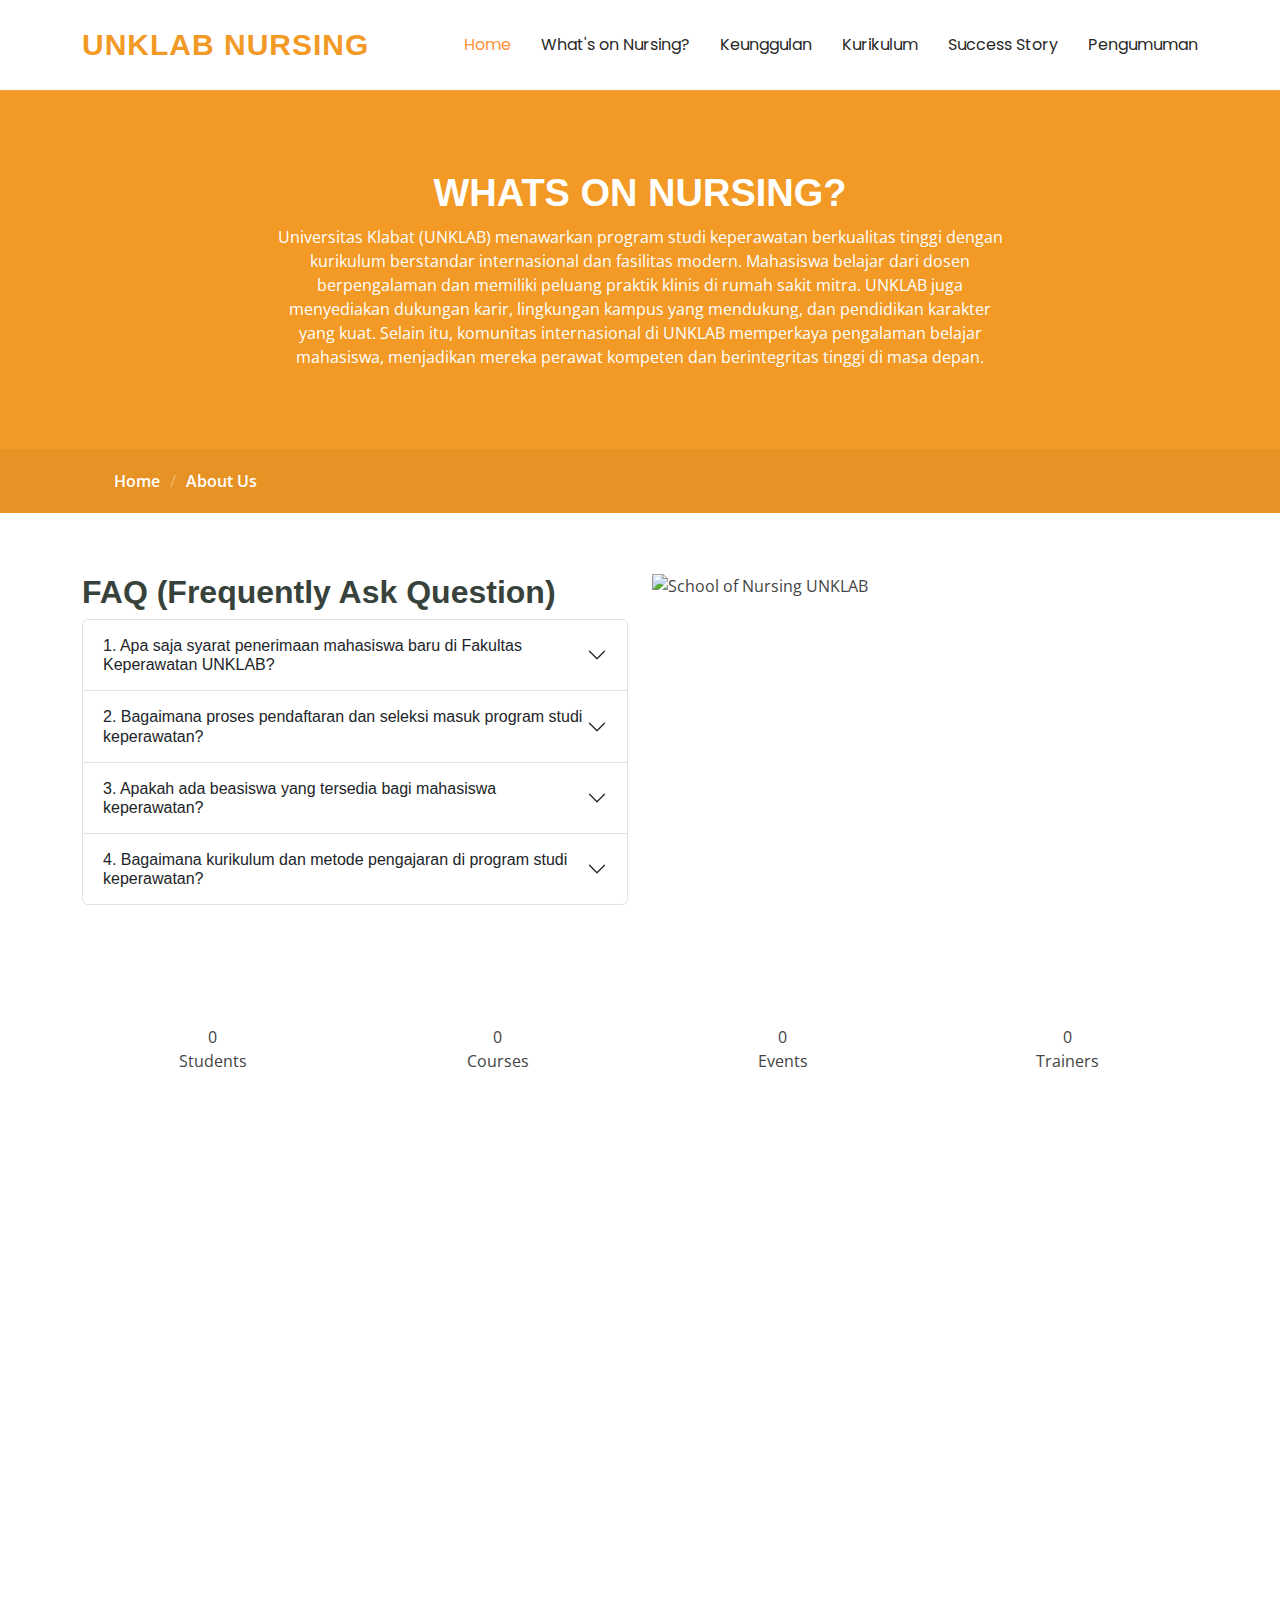
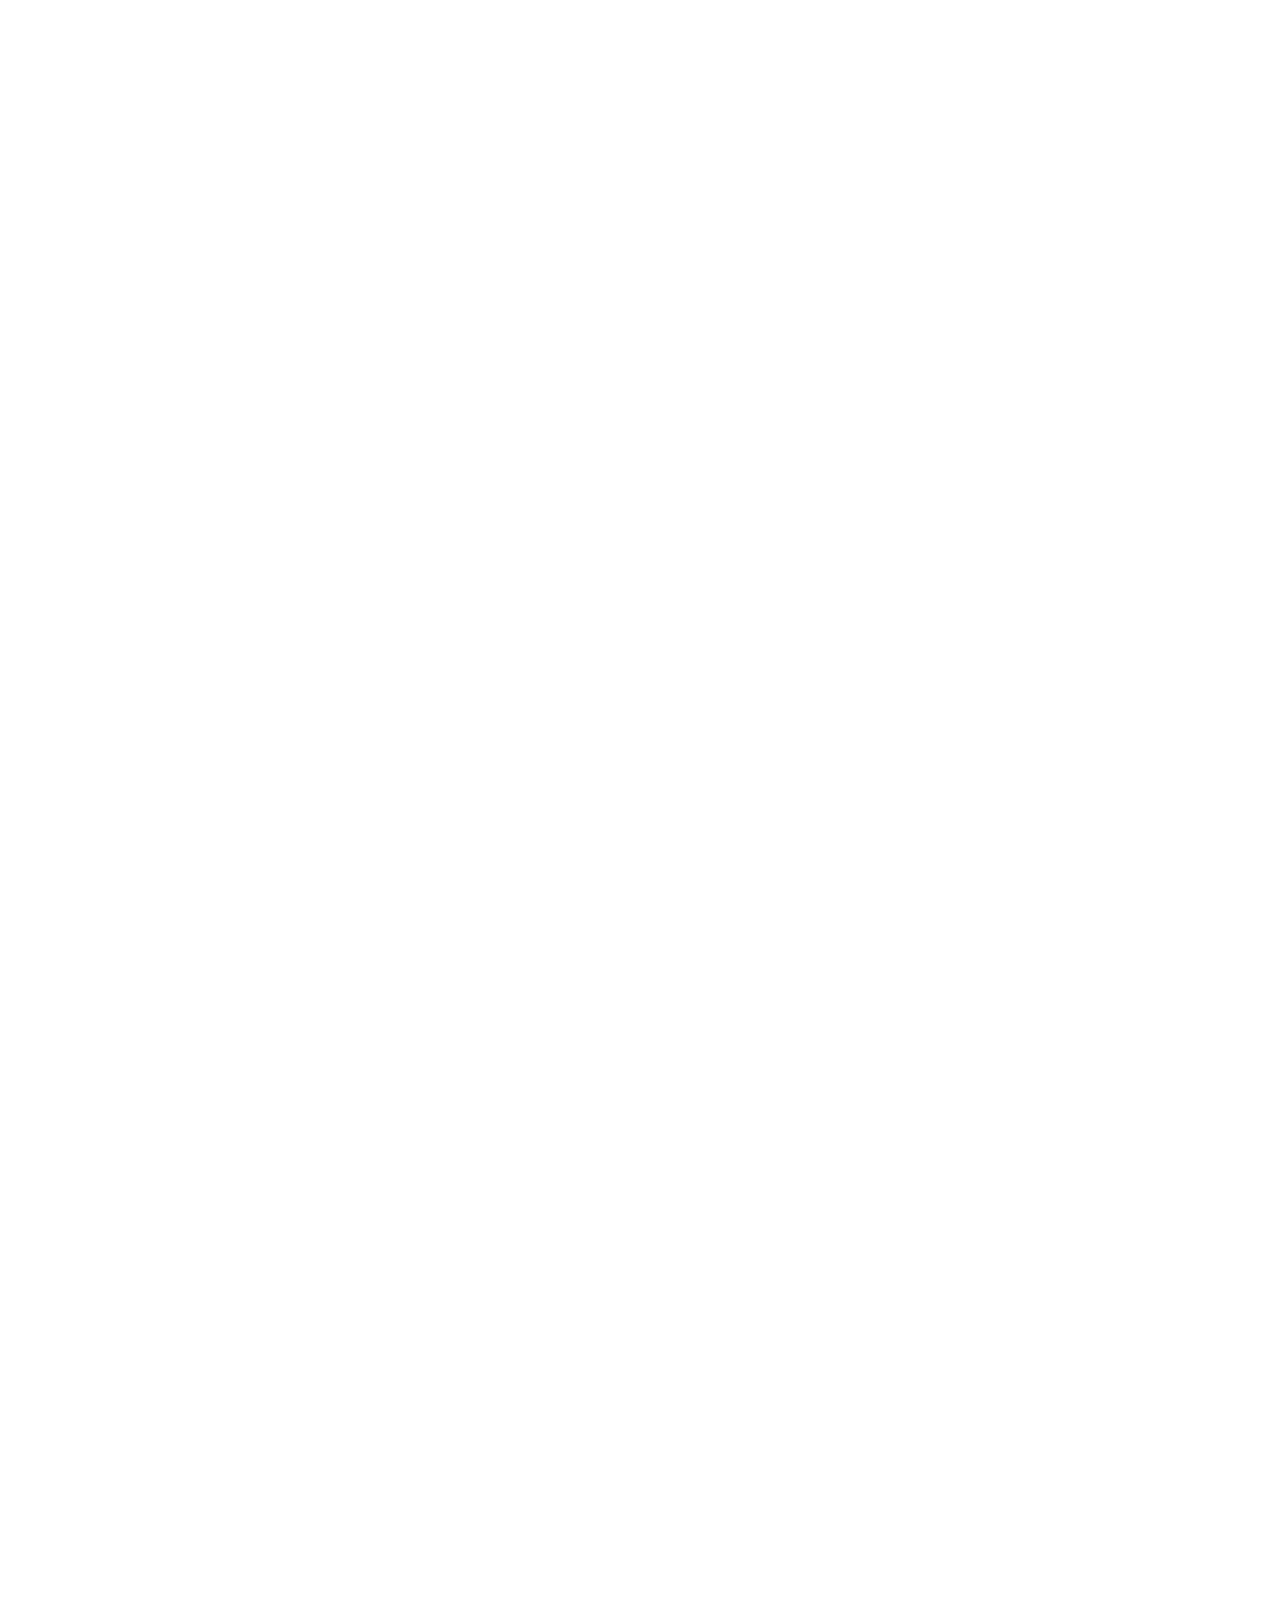
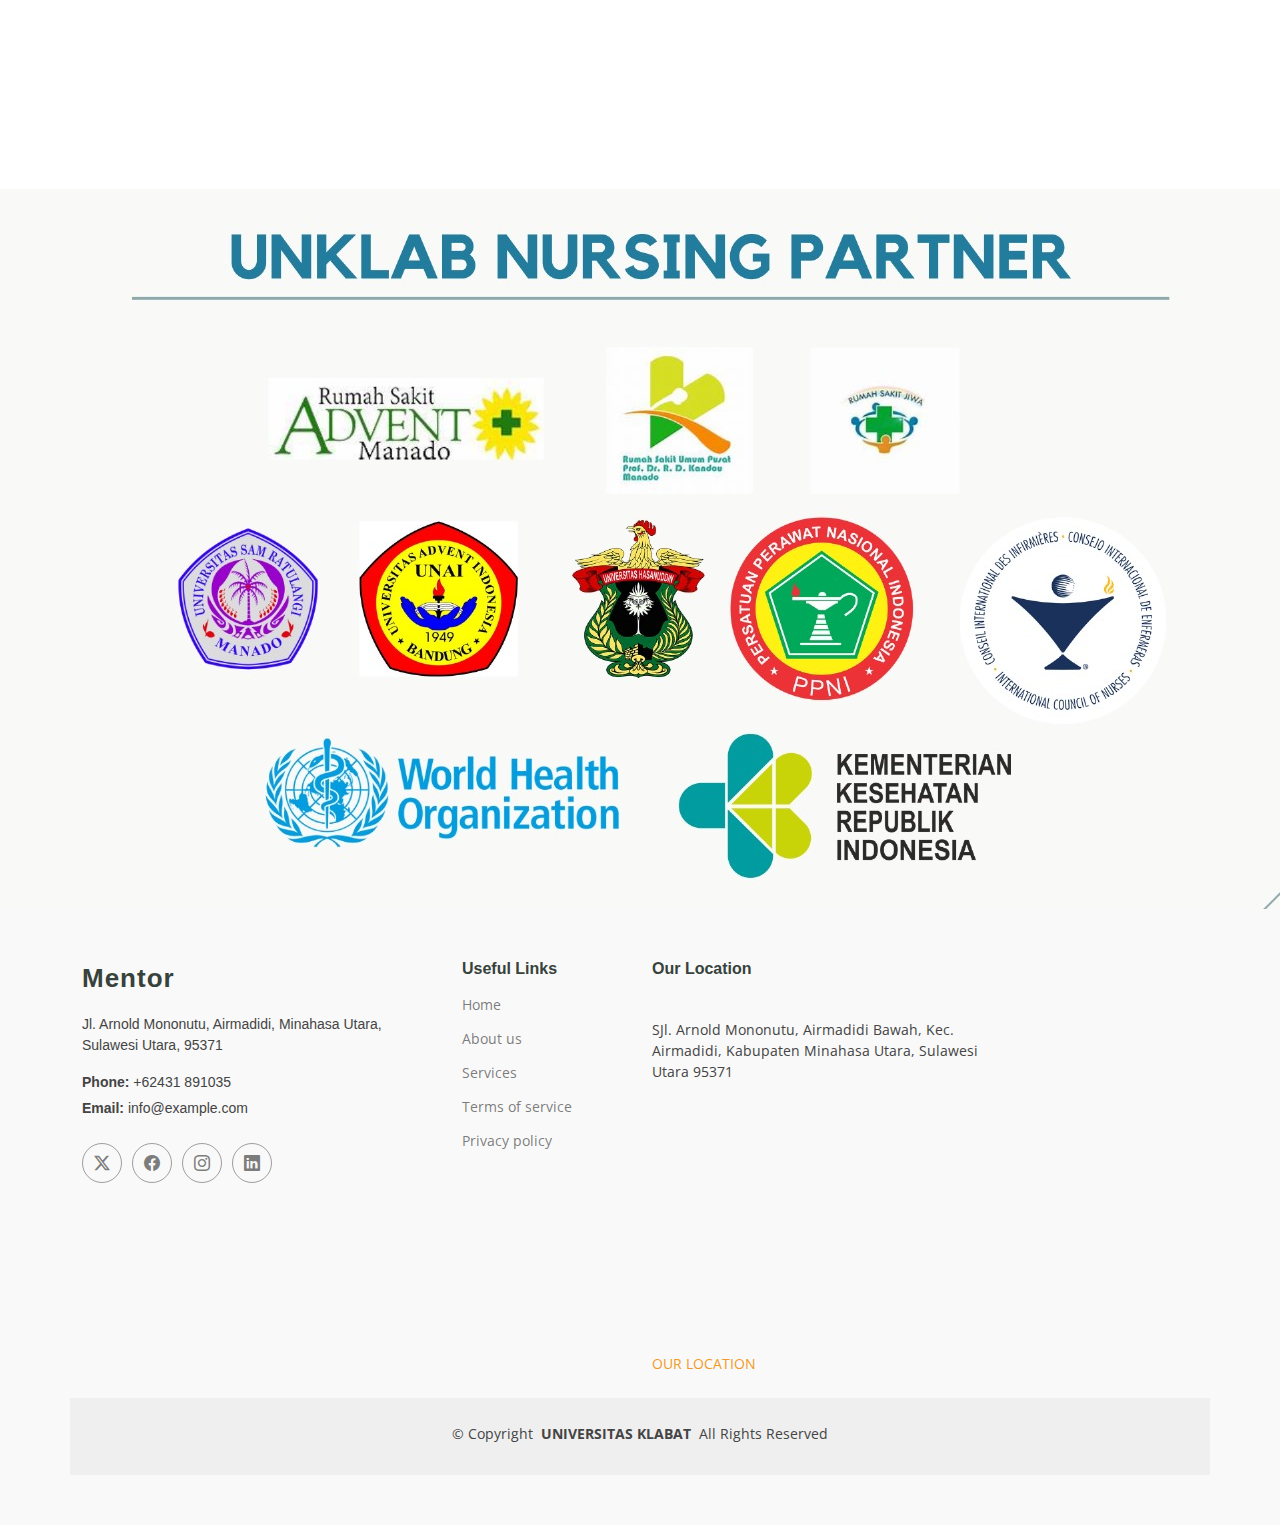
==== about.html @ 40e102c3 "First add" ====
<!DOCTYPE html>
<html lang="en">

<head>
  <meta charset="utf-8">
  <meta content="width=device-width, initial-scale=1.0" name="viewport">
  <title>UNKLAB Nursing Web</title>
  <meta content="UNKLAB Nursing offers high-quality nursing programs with international standards and modern facilities." name="description">
  <meta content="UNKLAB, Nursing, Education, Healthcare, University, Indonesia" name="keywords">

  <!-- Favicons -->
  <link href="assets/img/favicon.png" rel="icon">
  <link href="assets/img/apple-touch-icon.png" rel="apple-touch-icon">

  <!-- Fonts -->
  <link href="https://fonts.googleapis.com" rel="preconnect">
  <link href="https://fonts.gstatic.com" rel="preconnect" crossorigin>
  <link href="https://fonts.googleapis.com/css2?family=Open+Sans:wght@300;400;500;600;700;800&family=Poppins:wght@100;200;300;400;500;600;700;800;900&display=swap" rel="stylesheet">

  <!-- Vendor CSS Files -->
  <link href="assets/vendor/bootstrap/css/bootstrap.min.css" rel="stylesheet">
  <link href="assets/vendor/bootstrap-icons/bootstrap-icons.css" rel="stylesheet">
  <link href="assets/vendor/aos/aos.css" rel="stylesheet">
  <link href="assets/vendor/glightbox/css/glightbox.min.css" rel="stylesheet">
  <link href="assets/vendor/swiper/swiper-bundle.min.css" rel="stylesheet">

  <!-- Main CSS File -->
  <link href="assets/css/main.css" rel="stylesheet">

  <!-- =======================================================
  * Template Name: Mentor
  * Template URL: https://bootstrapmade.com/mentor-free-education-bootstrap-theme/
  * Updated: Jun 29 2024 with Bootstrap v5.3.3
  * Author: BootstrapMade.com
  * License: https://bootstrapmade.com/license/
  ======================================================== -->
</head>

<body class="about-page">

  <!-- Header Section -->
  <header id="header" class="header d-flex align-items-center sticky-top">
    <div class="container-fluid container-xl position-relative d-flex align-items-center">

      <a href="index.html" class="logo d-flex align-items-center me-auto">
        <h1 class="sitename">UNKLAB NURSING</h1>
      </a>

      <nav id="navmenu" class="navmenu">
        <ul>
          <li><a href="index.html" class="active">Home<br></a></li>
          <li><a href="about.html">What's on Nursing?</a></li>
          <li><a href="trainers.html">Keunggulan</a></li>
          <li><a href="events.html">Kurikulum</a></li>
          <li><a href="pricing.html">Success Story</a></li>
          <li><a href="contact.html">Pengumuman</a></li>
        </ul>
        <i class="mobile-nav-toggle d-xl-none bi bi-list"></i>
      </nav>

    </div>
  </header><!-- End Header -->

  <main class="main">

    <!-- Page Title -->
    <div class="page-title" data-aos="fade">
      <div class="heading">
        <div class="container">
          <div class="row d-flex justify-content-center text-center">
            <div class="col-lg-8">
              <h1>WHATS ON NURSING?</h1>
              <p class="mb-0">Universitas Klabat (UNKLAB) menawarkan program studi keperawatan berkualitas tinggi dengan kurikulum berstandar internasional dan fasilitas modern. Mahasiswa belajar dari dosen berpengalaman dan memiliki peluang praktik klinis di rumah sakit mitra. UNKLAB juga menyediakan dukungan karir, lingkungan kampus yang mendukung, dan pendidikan karakter yang kuat. Selain itu, komunitas internasional di UNKLAB memperkaya pengalaman belajar mahasiswa, menjadikan mereka perawat kompeten dan berintegritas tinggi di masa depan.</p>
            </div>
          </div>
        </div>
      </div>
      <nav class="breadcrumbs">
        <div class="container">
          <ol>
            <li><a href="index.html">Home</a></li>
            <li class="current">About Us</li>
          </ol>
        </div>
      </nav>
    </div><!-- End Page Title -->

    <!-- About Us Section -->
    <section id="about-us" class="section about-us">

      <div class="container">

        <div class="row gy-4">

          <div class="col-lg-6 order-1 order-lg-2" data-aos="fade-up" data-aos-delay="100">
            <img src="https://linktr.ee/og/image/schoolofnursing.unklab.jpg" class="img-fluid" alt="School of Nursing UNKLAB">
          </div>

          <div class="col-lg-6 order-2 order-lg-1 content" data-aos="fade-up" data-aos-delay="200">
            <h3>FAQ (Frequently Ask Question)</h3>
            <div class="accordion w-100" id="basicAccordion">
              <div class="accordion-item">
                <h2 class="accordion-header" id="headingOne">
                  <button class="accordion-button collapsed" type="button" data-bs-toggle="collapse" data-bs-target="#basicAccordionCollapseOne" aria-expanded="false" aria-controls="basicAccordionCollapseOne">
                    1. Apa saja syarat penerimaan mahasiswa baru di Fakultas Keperawatan UNKLAB?
                  </button>
                </h2>
                <div id="basicAccordionCollapseOne" class="accordion-collapse collapse" aria-labelledby="headingOne" data-bs-parent="#basicAccordion">
                  <div class="accordion-body">
                    Calon mahasiswa harus lulus SMA atau setara, mengisi formulir pendaftaran, dan memenuhi syarat akademik dan kesehatan yang ditetapkan oleh universitas.
                  </div>
                </div>
              </div>
              <div class="accordion-item">
                <h2 class="accordion-header" id="headingTwo">
                  <button class="accordion-button collapsed" type="button" data-bs-toggle="collapse" data-bs-target="#basicAccordionCollapseTwo" aria-expanded="false" aria-controls="basicAccordionCollapseTwo">
                    2. Bagaimana proses pendaftaran dan seleksi masuk program studi keperawatan?
                  </button>
                </h2>
                <div id="basicAccordionCollapseTwo" class="accordion-collapse collapse" aria-labelledby="headingTwo" data-bs-parent="#basicAccordion">
                  <div class="accordion-body">
                    Proses pendaftaran meliputi pengisian formulir, pengumpulan berkas, dan tes seleksi yang terdiri dari tes akademik, kesehatan, dan wawancara.
                  </div>
                </div>
              </div>
              <div class="accordion-item">
                <h2 class="accordion-header" id="headingThree">
                  <button class="accordion-button collapsed" type="button" data-bs-toggle="collapse" data-bs-target="#basicAccordionCollapseThree" aria-expanded="false" aria-controls="basicAccordionCollapseThree">
                    3. Apakah ada beasiswa yang tersedia bagi mahasiswa keperawatan?
                  </button>
                </h2>
                <div id="basicAccordionCollapseThree" class="accordion-collapse collapse" aria-labelledby="headingThree" data-bs-parent="#basicAccordion">
                  <div class="accordion-body">
                    Ya, UNKLAB menyediakan berbagai beasiswa berdasarkan prestasi akademik, kebutuhan finansial, dan bakat khusus.
                  </div>
                </div>
              </div>
              <div class="accordion-item">
                <h2 class="accordion-header" id="headingFour">
                  <button class="accordion-button collapsed" type="button" data-bs-toggle="collapse" data-bs-target="#basicAccordionCollapseFour" aria-expanded="false" aria-controls="basicAccordionCollapseFour">
                    4. Bagaimana kurikulum dan metode pengajaran di program studi keperawatan?
                  </button>
                </h2>
                <div id="basicAccordionCollapseFour" class="accordion-collapse collapse" aria-labelledby="headingFour" data-bs-parent="#basicAccordion">
                  <div class="accordion-body">
                    Kurikulum UNKLAB mengikuti standar internasional dengan metode pengajaran yang melibatkan kuliah, praktikum, simulasi, dan pengalaman klinis.
                  </div>
                </div>
              </div>
            </div>
          </div>

        </div>

      </div>

    </section><!-- End About Us Section -->

    <!-- Stats Counter Section -->
    <section id="stats-counter" class="stats-counter section-bg">
      <div class="container">

        <div class="row gy-4">

          <div class="col-lg-3 col-md-6">
            <div class="stats-item text-center w-100 h-100">
              <span data-purecounter-start="0" data-purecounter-end="400" data-purecounter-duration="1" class="purecounter"></span>
              <p>Students</p>
            </div>
          </div>

          <div class="col-lg-3 col-md-6">
            <div class="stats-item text-center w-100 h-100">
              <span data-purecounter-start="0" data-purecounter-end="15" data-purecounter-duration="1" class="purecounter"></span>
              <p>Courses</p>
            </div>
          </div>

          <div class="col-lg-3 col-md-6">
            <div class="stats-item text-center w-100 h-100">
              <span data-purecounter-start="0" data-purecounter-end="10" data-purecounter-duration="1" class="purecounter"></span>
              <p>Events</p>
            </div>
          </div>

          <div class="col-lg-3 col-md-6">
            <div class="stats-item text-center w-100 h-100">
              <span data-purecounter-start="0" data-purecounter-end="5" data-purecounter-duration="1" class="purecounter"></span>
              <p>Trainers</p>
            </div>
          </div>

        </div>

      </div>
    </section><!-- End Stats Counter Section -->

    <!-- UNKLAB Program Section -->
    <section id="unklab_program" class="unklab program">

      <!-- Section Title -->
      <div class="container section-title" data-aos="fade-up">
        <h2>PROGRAM-PROGRAM APA SAJA YANG ADA DI UNKLAB NURSING</h2>
        <h3>UNKLAB NURSING PROGRAM</h3>
      </div><!-- End Section Title -->

      <div class="container" data-aos="fade-up" data-aos-delay="100">

        <div class="swiper init-swiper">
          <script type="application/json" class="swiper-config">
            {
              "loop": true,
              "speed": 600,
              "autoplay": {
                "delay": 5000
              },
              "slidesPerView": "auto",
              "pagination": {
                "el": ".swiper-pagination",
                "type": "bullets",
                "clickable": true
              },
              "breakpoints": {
                "320": {
                  "slidesPerView": 1,
                  "spaceBetween": 40
                },
                "1200": {
                  "slidesPerView": 2,
                  "spaceBetween": 20
                }
              }
            }
          </script>

          <div class="swiper-wrapper">
            <div class="swiper-slide">
                <!-- Events Section -->
                <section id="events" class="events section">
                  <div class="container" data-aos="fade-up">
                    <div class="row">
                      <div class="col-md-6 d-flex align-items-stretch">
                        <div class="card">
                          <div class="card-img">
                            <img src="https://www.gwinnettcollege.edu/wp-content/uploads/2019/06/how-to-become-a-registered-nurse.jpg" alt="...">
                          </div>
                          <div class="card-body">
                            <h5 class="card-title"><a href="">Lanjut studi profesi NURSE</a></h5>
                            <p class="card-text">Setelah menyelesaikan program sarjana, mahasiswa dapat melanjutkan ke program profesi Ners yang memberikan pelatihan praktis dan pengalaman klinis lebih lanjut.</p>
                          </div>
                        </div>
                      </div>
                      <div class="col-md-6 d-flex align-items-stretch">
                        <div class="card">
                          <div class="card-img">
                            <img src="https://i.ytimg.com/vi/fRP12DUSiwM/maxresdefault.jpg" alt="...">
                          </div>
                          <div class="card-body">
                            <h5 class="card-title"><a href="">HIMAKPER</a></h5>
                            <p class="card-text">HIMAKPER adalah organisasi mahasiswa yang menaungi kegiatan dan minat mahasiswa keperawatan. Organisasi ini menyelenggarakan berbagai acara, seminar, dan kegiatan sosial untuk mendukung pengembangan akademik dan profesional mahasiswa.</p>
                          </div>
                        </div>
                      </div>
                      <div class="col-md-6 d-flex align-items-stretch">
                        <div class="card">
                          <div class="card-img">
                            <img src="https://tse1.mm.bing.net/th?id=OIP.fp10XGPX4o0IStmSZPAHNwHaEK&pid=Api&P=0&h=180" alt="...">
                          </div>
                          <div class="card-body">
                            <h5 class="card-title"><a href="">BEASISWA PERTUKARAN MAHASISWA</a></h5>
                            <p class="card-text">Beasiswa ini biasanya ditawarkan melalui kerjasama antara UNKLAB dan universitas atau institusi pendidikan di Jepang. Program pertukaran ini memungkinkan mahasiswa untuk belajar di Jepang selama satu atau dua semester sambil mendapatkan pengalaman budaya dan akademik yang berbeda.</p>
                          </div>
                        </div>
                      </div>
                      <div class="col-md-6 d-flex align-items-stretch">
                        <div class="card">
                          <div class="card-img">
                            <img src="https://iik.ac.id/blog/wp-content/uploads/2022/11/bidan-perawat-scaled.jpg" alt="...">
                          </div>
                          <div class="card-body">
                            <h5 class="card-title"><a href="">KELOMPOK STUDI DAN PENELITIAN</a></h5>
                            <p class="card-text">KSP adalah organisasi yang berfokus pada penelitian ilmiah dan pengembangan pengetahuan keperawatan. Anggota KSP terlibat dalam berbagai proyek penelitian dan publikasi ilmiah.</p>
                          </div>
                        </div>
                      </div>
                      <div class="col-md-6 d-flex align-items-stretch">
                        <div class="card">
                          <div class="card-img">
                            <img src="https://tse4.mm.bing.net/th?id=OIP.LDpZiHHEnZXiNZW93gwZKgHaEK&pid=Api&P=0&h=180" alt="...">
                          </div>
                          <div class="card-body">
                            <h5 class="card-title"><a href="">BEM (BADAN EKSEKUTIF MAHASISWA) KEPERAWATAN</a></h5>
                            <p class="card-text">BEM Fakultas Keperawatan berperan sebagai perwakilan mahasiswa di tingkat fakultas, menyuarakan aspirasi dan memperjuangkan kepentingan mahasiswa..</p>
                          </div>
                        </div>
                      </div>
                    </div>
                  </div>
                </section><!-- End Events Section -->
            </div>
          </div>
          <div class="swiper-pagination"></div>
        </div>
      </div>
    </section><!-- End UNKLAB Program Section -->

  </main><!-- End Main -->

  <footer id="footer" class="footer position-relative light-background">
    <img src="Nursepartner6.png" alt="UNKLAB NURSING PARTNER" width="100%">

    <div class="container footer-top">
      <div class="row gy-4">
        <div class="col-lg-4 col-md-6 footer-about">
          <a href="index.html" class="logo d-flex align-items-center">
            <span class="sitename">Mentor</span>
          </a>
          <div class="footer-contact pt-3">
            <p>Jl. Arnold Mononutu, Airmadidi, Minahasa Utara, Sulawesi Utara, 95371</p>
            <p class="mt-3"><strong>Phone:</strong> <span>+62431 891035</span></p>
            <p><strong>Email:</strong> <span>info@example.com</span></p>
          </div>
          <div class="social-links d-flex mt-4">
            <a href=""><i class="bi bi-twitter-x"></i></a>
            <a href=""><i class="bi bi-facebook"></i></a>
            <a href=""><i class="bi bi-instagram"></i></a>
            <a href=""><i class="bi bi-linkedin"></i></a>
          </div>
        </div>

        <div class="col-lg-2 col-md-3 footer-links">
          <h4>Useful Links</h4>
          <ul>
            <li><a href="#">Home</a></li>
            <li><a href="#">About us</a></li>
            <li><a href="#">Services</a></li>
            <li><a href="#">Terms of service</a></li>
            <li><a href="#">Privacy policy</a></li>
          </ul>
        </div>
        
        <div class="col-lg-4 col-md-12 footer-newsletter">
          <h4>Our Location</h4>
          <img src="" alt="">
          <p>SJl. Arnold Mononutu, Airmadidi Bawah, Kec. Airmadidi, Kabupaten Minahasa Utara, Sulawesi Utara 95371</p>
          <iframe src="https://www.google.com/maps/embed?pb=!1m14!1m8!1m3!1d15954.387615484504!2d124.9840606!3d1.4177643!3m2!1i1024!2i768!4f13.1!3m3!1m2!1s0x32870a95df6309dd%3A0x21d86e4847556add!2sUniversitas%20Klabat!5e0!3m2!1sen!2sid!4v1719903701034!5m2!1sen!2sid" width="600" height="250" style="border:0;" allowfullscreen="" loading="lazy" referrerpolicy="no-referrer-when-downgrade"></iframe>
          <a href="https://maps.app.goo.gl/yZwztcFCva1MjMAT6">OUR LOCATION</a>
        </div>
      </div>
    </div>

    <div class="container copyright text-center mt-4">
      <p>© <span>Copyright</span> <strong class="px-1 sitename">UNIVERSITAS KLABAT</strong> <span>All Rights Reserved</span></p>
      <div class="credits">
      </div>
    </div>

  </footer>

  <!-- Scroll Top -->
  <a href="#" id="scroll-top" class="scroll-top d-flex align-items-center justify-content-center"><i class="bi bi-arrow-up-short"></i></a>

  <!-- Preloader -->
  <div id="preloader"></div>

  <!-- Vendor JS Files -->
  <script src="assets/vendor/bootstrap/js/bootstrap.bundle.min.js"></script>
  <script src="assets/vendor/php-email-form/validate.js"></script>
  <script src="assets/vendor/aos/aos.js"></script>
  <script src="assets/vendor/glightbox/js/glightbox.min.js"></script>
  <script src="assets/vendor/purecounter/purecounter_vanilla.js"></script>
  <script src="assets/vendor/swiper/swiper-bundle.min.js"></script>

  <!-- Main JS File -->
  <script src="assets/js/main.js"></script>

</body>

</html>
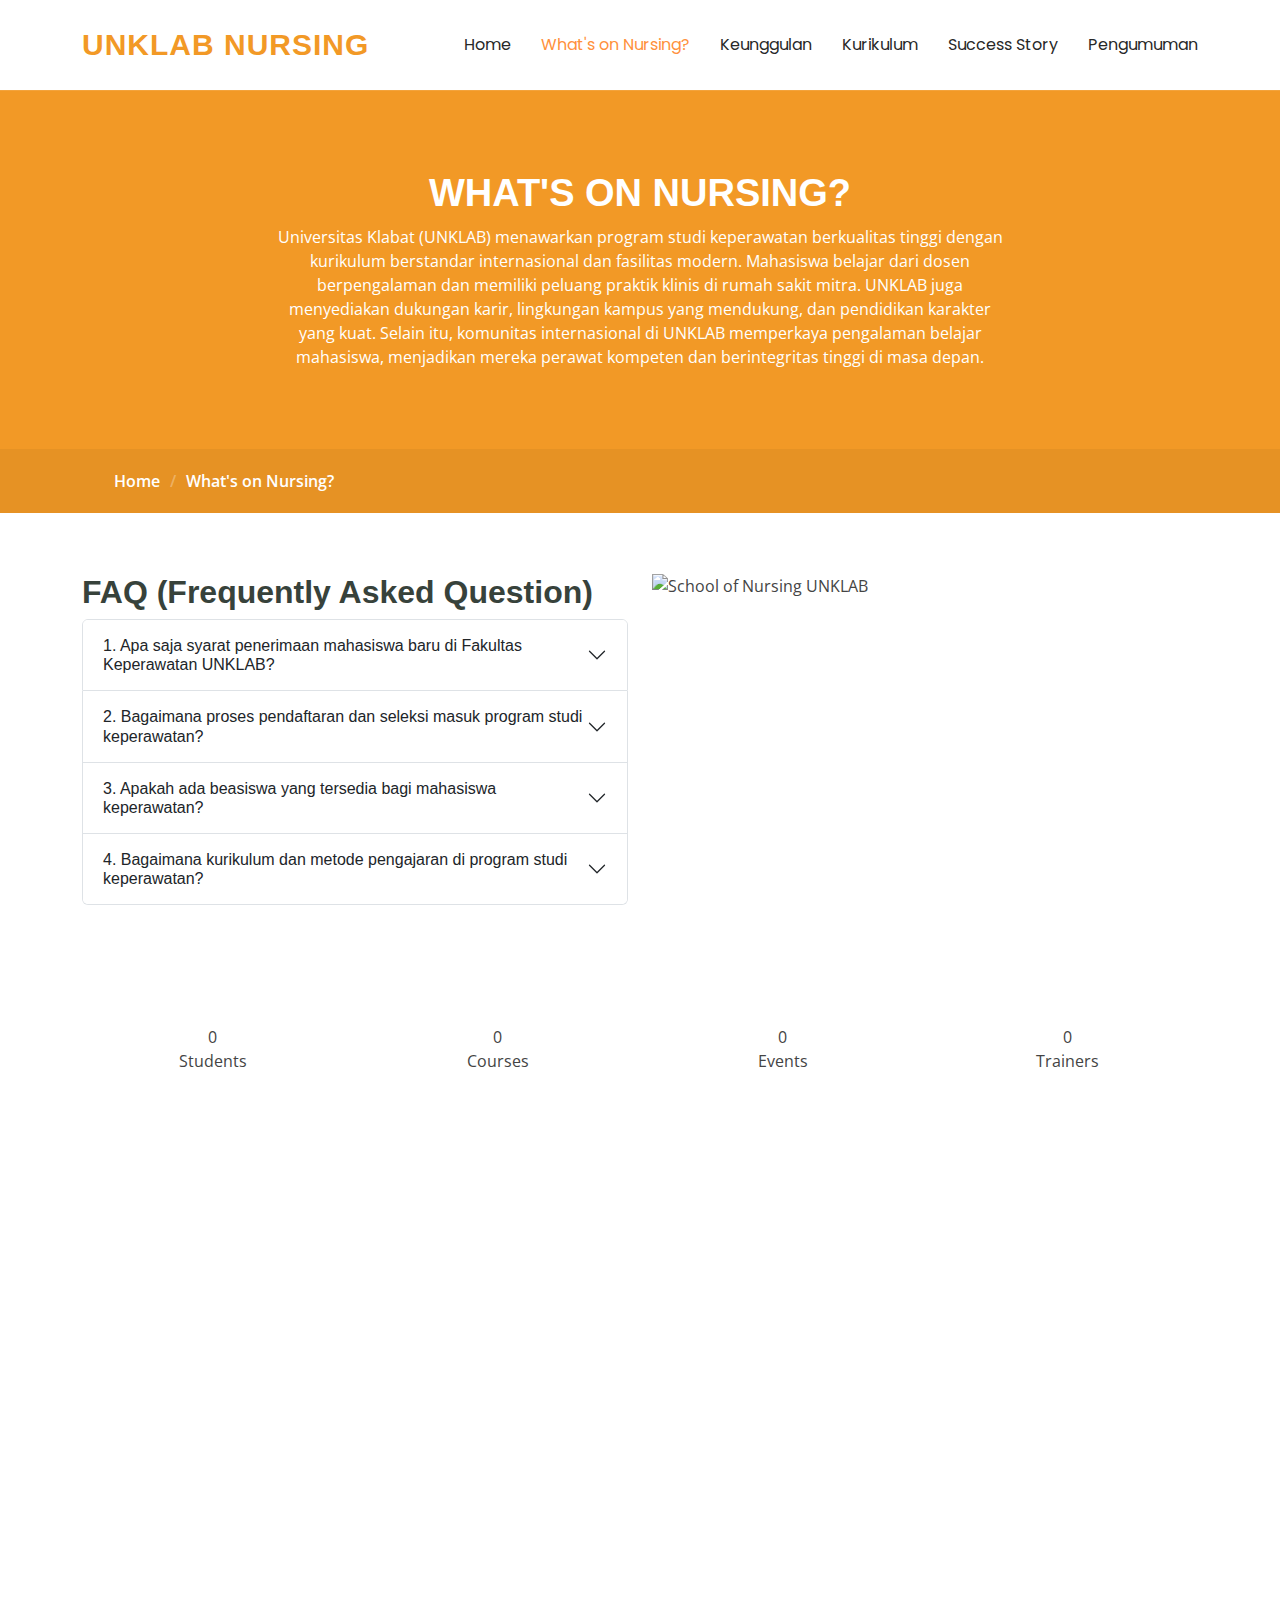
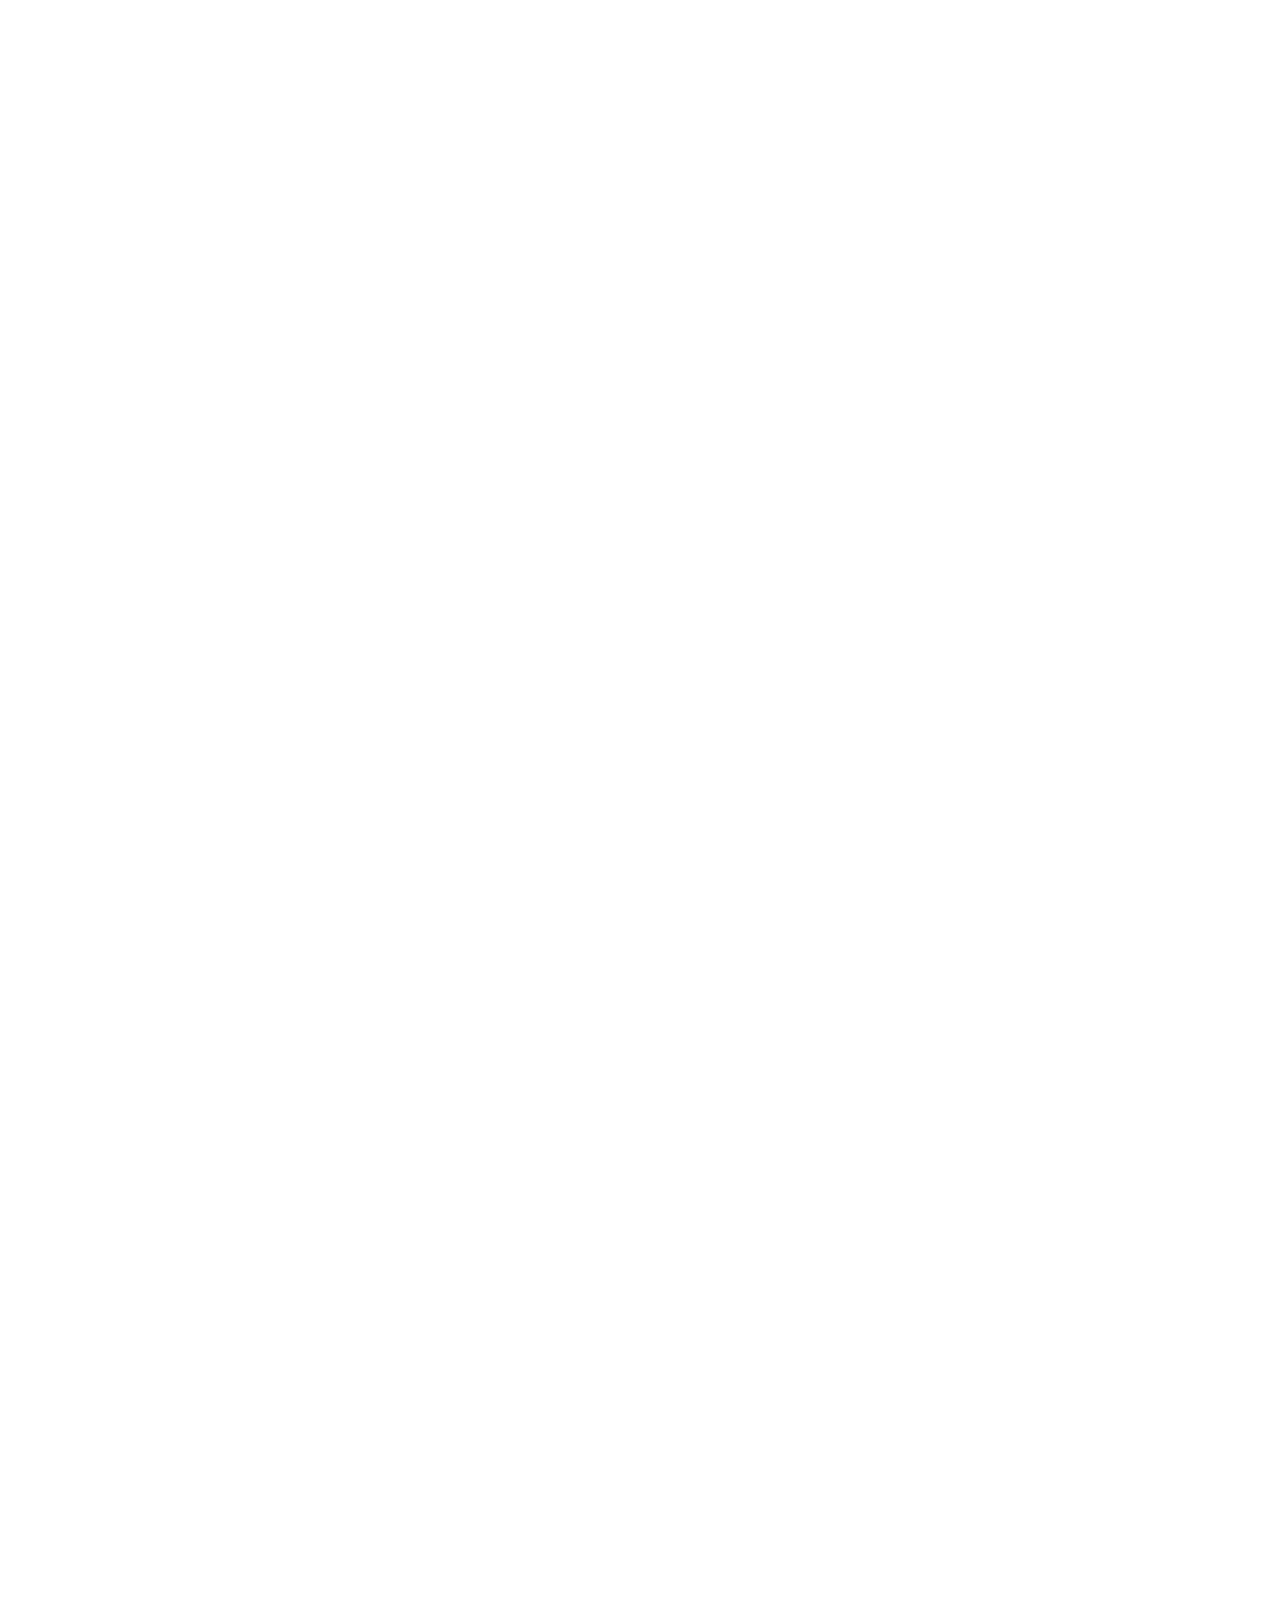
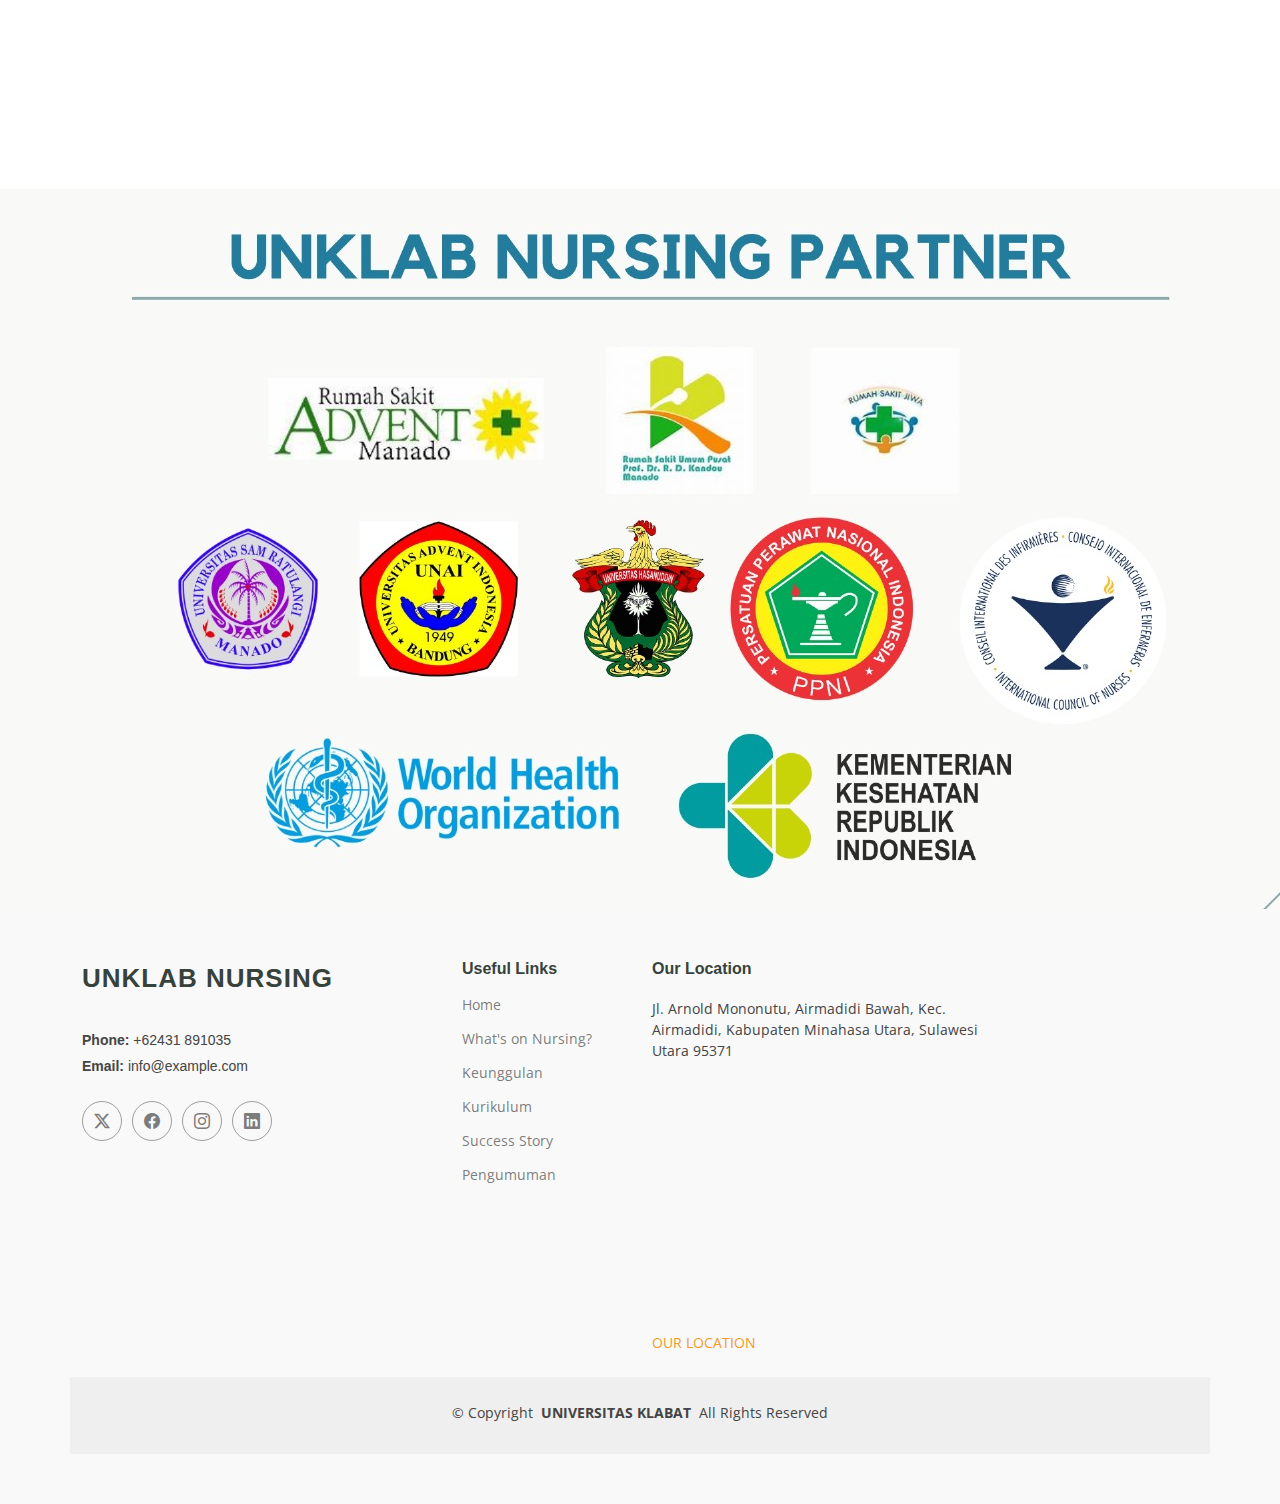
==== commit b0efeef4: "Adding some last touch to all .html" ====
--- a/about.html
+++ b/about.html
@@ -4,7 +4,7 @@
 <head>
   <meta charset="utf-8">
   <meta content="width=device-width, initial-scale=1.0" name="viewport">
-  <title>UNKLAB Nursing Web</title>
+  <title>What's on Nursing? - FKEP</title>
   <meta content="UNKLAB Nursing offers high-quality nursing programs with international standards and modern facilities." name="description">
   <meta content="UNKLAB, Nursing, Education, Healthcare, University, Indonesia" name="keywords">
 
@@ -48,8 +48,8 @@
 
       <nav id="navmenu" class="navmenu">
         <ul>
-          <li><a href="index.html" class="active">Home<br></a></li>
-          <li><a href="about.html">What's on Nursing?</a></li>
+          <li><a href="index.html">Home<br></a></li>
+          <li><a href="about.html" class="active">What's on Nursing?</a></li>
           <li><a href="trainers.html">Keunggulan</a></li>
           <li><a href="events.html">Kurikulum</a></li>
           <li><a href="pricing.html">Success Story</a></li>
@@ -69,7 +69,7 @@
         <div class="container">
           <div class="row d-flex justify-content-center text-center">
             <div class="col-lg-8">
-              <h1>WHATS ON NURSING?</h1>
+              <h1>WHAT'S ON NURSING?</h1>
               <p class="mb-0">Universitas Klabat (UNKLAB) menawarkan program studi keperawatan berkualitas tinggi dengan kurikulum berstandar internasional dan fasilitas modern. Mahasiswa belajar dari dosen berpengalaman dan memiliki peluang praktik klinis di rumah sakit mitra. UNKLAB juga menyediakan dukungan karir, lingkungan kampus yang mendukung, dan pendidikan karakter yang kuat. Selain itu, komunitas internasional di UNKLAB memperkaya pengalaman belajar mahasiswa, menjadikan mereka perawat kompeten dan berintegritas tinggi di masa depan.</p>
             </div>
           </div>
@@ -79,7 +79,7 @@
         <div class="container">
           <ol>
             <li><a href="index.html">Home</a></li>
-            <li class="current">About Us</li>
+            <li class="current">What's on Nursing?</li>
           </ol>
         </div>
       </nav>
@@ -97,8 +97,9 @@
           </div>
 
           <div class="col-lg-6 order-2 order-lg-1 content" data-aos="fade-up" data-aos-delay="200">
-            <h3>FAQ (Frequently Ask Question)</h3>
+            <h3>FAQ (Frequently Asked Question)</h3>
             <div class="accordion w-100" id="basicAccordion">
+
               <div class="accordion-item">
                 <h2 class="accordion-header" id="headingOne">
                   <button class="accordion-button collapsed" type="button" data-bs-toggle="collapse" data-bs-target="#basicAccordionCollapseOne" aria-expanded="false" aria-controls="basicAccordionCollapseOne">
@@ -111,6 +112,7 @@
                   </div>
                 </div>
               </div>
+
               <div class="accordion-item">
                 <h2 class="accordion-header" id="headingTwo">
                   <button class="accordion-button collapsed" type="button" data-bs-toggle="collapse" data-bs-target="#basicAccordionCollapseTwo" aria-expanded="false" aria-controls="basicAccordionCollapseTwo">
@@ -123,6 +125,7 @@
                   </div>
                 </div>
               </div>
+
               <div class="accordion-item">
                 <h2 class="accordion-header" id="headingThree">
                   <button class="accordion-button collapsed" type="button" data-bs-toggle="collapse" data-bs-target="#basicAccordionCollapseThree" aria-expanded="false" aria-controls="basicAccordionCollapseThree">
@@ -135,6 +138,7 @@
                   </div>
                 </div>
               </div>
+
               <div class="accordion-item">
                 <h2 class="accordion-header" id="headingFour">
                   <button class="accordion-button collapsed" type="button" data-bs-toggle="collapse" data-bs-target="#basicAccordionCollapseFour" aria-expanded="false" aria-controls="basicAccordionCollapseFour">
@@ -147,6 +151,7 @@
                   </div>
                 </div>
               </div>
+              
             </div>
           </div>
 
@@ -206,7 +211,7 @@
 
       <div class="container" data-aos="fade-up" data-aos-delay="100">
 
-        <div class="swiper init-swiper">
+        <div class="init-swiper">
           <script type="application/json" class="swiper-config">
             {
               "loop": true,
@@ -239,67 +244,73 @@
                 <section id="events" class="events section">
                   <div class="container" data-aos="fade-up">
                     <div class="row">
-                      <div class="col-md-6 d-flex align-items-stretch">
-                        <div class="card">
-                          <div class="card-img">
-                            <img src="https://www.gwinnettcollege.edu/wp-content/uploads/2019/06/how-to-become-a-registered-nurse.jpg" alt="...">
-                          </div>
-                          <div class="card-body">
-                            <h5 class="card-title"><a href="">Lanjut studi profesi NURSE</a></h5>
+
+                      <div class="col-md-6 d-flex align-items-stretch">
+                        <div class="card">
+                          <div class="card-img">
+                            <img src="https://www.gwinnettcollege.edu/wp-content/uploads/2019/06/how-to-become-a-registered-nurse.jpg" alt="UNKLAB NURSING PROGRAM">
+                          </div>
+                          <div class="card-body">
+                            <h5 class="card-title">LANJUT STUDI PROFESI NURSE</h5>
                             <p class="card-text">Setelah menyelesaikan program sarjana, mahasiswa dapat melanjutkan ke program profesi Ners yang memberikan pelatihan praktis dan pengalaman klinis lebih lanjut.</p>
                           </div>
                         </div>
                       </div>
-                      <div class="col-md-6 d-flex align-items-stretch">
-                        <div class="card">
-                          <div class="card-img">
-                            <img src="https://i.ytimg.com/vi/fRP12DUSiwM/maxresdefault.jpg" alt="...">
-                          </div>
-                          <div class="card-body">
-                            <h5 class="card-title"><a href="">HIMAKPER</a></h5>
+
+                      <div class="col-md-6 d-flex align-items-stretch">
+                        <div class="card">
+                          <div class="card-img">
+                            <img src="https://i.ytimg.com/vi/fRP12DUSiwM/maxresdefault.jpg" alt="UNKLAB NURSING PROGRAM">
+                          </div>
+                          <div class="card-body">
+                            <h5 class="card-title">HIMAKPER</h5>
                             <p class="card-text">HIMAKPER adalah organisasi mahasiswa yang menaungi kegiatan dan minat mahasiswa keperawatan. Organisasi ini menyelenggarakan berbagai acara, seminar, dan kegiatan sosial untuk mendukung pengembangan akademik dan profesional mahasiswa.</p>
                           </div>
                         </div>
                       </div>
-                      <div class="col-md-6 d-flex align-items-stretch">
-                        <div class="card">
-                          <div class="card-img">
-                            <img src="https://tse1.mm.bing.net/th?id=OIP.fp10XGPX4o0IStmSZPAHNwHaEK&pid=Api&P=0&h=180" alt="...">
-                          </div>
-                          <div class="card-body">
-                            <h5 class="card-title"><a href="">BEASISWA PERTUKARAN MAHASISWA</a></h5>
+
+                      <div class="col-md-6 d-flex align-items-stretch">
+                        <div class="card">
+                          <div class="card-img">
+                            <img src="https://tse1.mm.bing.net/th?id=OIP.fp10XGPX4o0IStmSZPAHNwHaEK&pid=Api&P=0&h=180" alt="UNKLAB NURSING PROGRAM">
+                          </div>
+                          <div class="card-body">
+                            <h5 class="card-title">BEASISWA PERTUKARAN MAHASISWA</h5>
                             <p class="card-text">Beasiswa ini biasanya ditawarkan melalui kerjasama antara UNKLAB dan universitas atau institusi pendidikan di Jepang. Program pertukaran ini memungkinkan mahasiswa untuk belajar di Jepang selama satu atau dua semester sambil mendapatkan pengalaman budaya dan akademik yang berbeda.</p>
                           </div>
                         </div>
                       </div>
-                      <div class="col-md-6 d-flex align-items-stretch">
-                        <div class="card">
-                          <div class="card-img">
-                            <img src="https://iik.ac.id/blog/wp-content/uploads/2022/11/bidan-perawat-scaled.jpg" alt="...">
-                          </div>
-                          <div class="card-body">
-                            <h5 class="card-title"><a href="">KELOMPOK STUDI DAN PENELITIAN</a></h5>
+
+                      <div class="col-md-6 d-flex align-items-stretch">
+                        <div class="card">
+                          <div class="card-img">
+                            <img src="https://iik.ac.id/blog/wp-content/uploads/2022/11/bidan-perawat-scaled.jpg" alt="UNKLAB NURSING PROGRAM">
+                          </div>
+                          <div class="card-body">
+                            <h5 class="card-title">KELOMPOK STUDI DAN PENELITIAN</h5>
                             <p class="card-text">KSP adalah organisasi yang berfokus pada penelitian ilmiah dan pengembangan pengetahuan keperawatan. Anggota KSP terlibat dalam berbagai proyek penelitian dan publikasi ilmiah.</p>
                           </div>
                         </div>
                       </div>
-                      <div class="col-md-6 d-flex align-items-stretch">
-                        <div class="card">
-                          <div class="card-img">
-                            <img src="https://tse4.mm.bing.net/th?id=OIP.LDpZiHHEnZXiNZW93gwZKgHaEK&pid=Api&P=0&h=180" alt="...">
-                          </div>
-                          <div class="card-body">
-                            <h5 class="card-title"><a href="">BEM (BADAN EKSEKUTIF MAHASISWA) KEPERAWATAN</a></h5>
-                            <p class="card-text">BEM Fakultas Keperawatan berperan sebagai perwakilan mahasiswa di tingkat fakultas, menyuarakan aspirasi dan memperjuangkan kepentingan mahasiswa..</p>
-                          </div>
-                        </div>
-                      </div>
+
+                      <div class="col-md-6 d-flex align-items-stretch">
+                        <div class="card">
+                          <div class="card-img">
+                            <img src="https://tse4.mm.bing.net/th?id=OIP.LDpZiHHEnZXiNZW93gwZKgHaEK&pid=Api&P=0&h=180" alt="UNKLAB NURSING PROGRAM">
+                          </div>
+                          <div class="card-body">
+                            <h5 class="card-title">BEM (BADAN EKSEKUTIF MAHASISWA) KEPERAWATAN</h5>
+                            <p class="card-text">BEM Fakultas Keperawatan berperan sebagai perwakilan mahasiswa di tingkat fakultas, menyuarakan aspirasi dan memperjuangkan kepentingan mahasiswa.</p>
+                          </div>
+                        </div>
+                      </div>
+
                     </div>
                   </div>
                 </section><!-- End Events Section -->
-            </div>
-          </div>
-          <div class="swiper-pagination"></div>
+                
+            </div>
+          </div>
         </div>
       </div>
     </section><!-- End UNKLAB Program Section -->
@@ -313,36 +324,35 @@
       <div class="row gy-4">
         <div class="col-lg-4 col-md-6 footer-about">
           <a href="index.html" class="logo d-flex align-items-center">
-            <span class="sitename">Mentor</span>
+            <span class="sitename">UNKLAB NURSING</span>
           </a>
           <div class="footer-contact pt-3">
-            <p>Jl. Arnold Mononutu, Airmadidi, Minahasa Utara, Sulawesi Utara, 95371</p>
             <p class="mt-3"><strong>Phone:</strong> <span>+62431 891035</span></p>
             <p><strong>Email:</strong> <span>info@example.com</span></p>
           </div>
           <div class="social-links d-flex mt-4">
-            <a href=""><i class="bi bi-twitter-x"></i></a>
-            <a href=""><i class="bi bi-facebook"></i></a>
-            <a href=""><i class="bi bi-instagram"></i></a>
-            <a href=""><i class="bi bi-linkedin"></i></a>
+            <a href="https://twitter.com/unklabofficial?lang=en"><i class="bi bi-twitter-x"></i></a>
+            <a href="https://www.facebook.com/p/UNKLAB-Official-100082571173139/?locale=id_ID"><i class="bi bi-facebook"></i></a>
+            <a href="https://www.instagram.com/unklabofficial/?hl=en"><i class="bi bi-instagram"></i></a>
+            <a href="https://id.linkedin.com/school/universitasklabat/"><i class="bi bi-linkedin"></i></a>
           </div>
         </div>
 
         <div class="col-lg-2 col-md-3 footer-links">
           <h4>Useful Links</h4>
           <ul>
-            <li><a href="#">Home</a></li>
-            <li><a href="#">About us</a></li>
-            <li><a href="#">Services</a></li>
-            <li><a href="#">Terms of service</a></li>
-            <li><a href="#">Privacy policy</a></li>
+            <li><a href="index.html" class="active">Home<br></a></li>
+            <li><a href="about.html">What's on Nursing?</a></li>
+            <li><a href="trainers.html">Keunggulan</a></li>
+            <li><a href="events.html">Kurikulum</a></li>
+            <li><a href="pricing.html">Success Story</a></li>
+            <li><a href="contact.html">Pengumuman</a></li>
           </ul>
         </div>
         
         <div class="col-lg-4 col-md-12 footer-newsletter">
           <h4>Our Location</h4>
-          <img src="" alt="">
-          <p>SJl. Arnold Mononutu, Airmadidi Bawah, Kec. Airmadidi, Kabupaten Minahasa Utara, Sulawesi Utara 95371</p>
+          <p>Jl. Arnold Mononutu, Airmadidi Bawah, Kec. Airmadidi, Kabupaten Minahasa Utara, Sulawesi Utara 95371</p>
           <iframe src="https://www.google.com/maps/embed?pb=!1m14!1m8!1m3!1d15954.387615484504!2d124.9840606!3d1.4177643!3m2!1i1024!2i768!4f13.1!3m3!1m2!1s0x32870a95df6309dd%3A0x21d86e4847556add!2sUniversitas%20Klabat!5e0!3m2!1sen!2sid!4v1719903701034!5m2!1sen!2sid" width="600" height="250" style="border:0;" allowfullscreen="" loading="lazy" referrerpolicy="no-referrer-when-downgrade"></iframe>
           <a href="https://maps.app.goo.gl/yZwztcFCva1MjMAT6">OUR LOCATION</a>
         </div>
@@ -376,4 +386,4 @@
 
 </body>
 
-</html>+</html>
